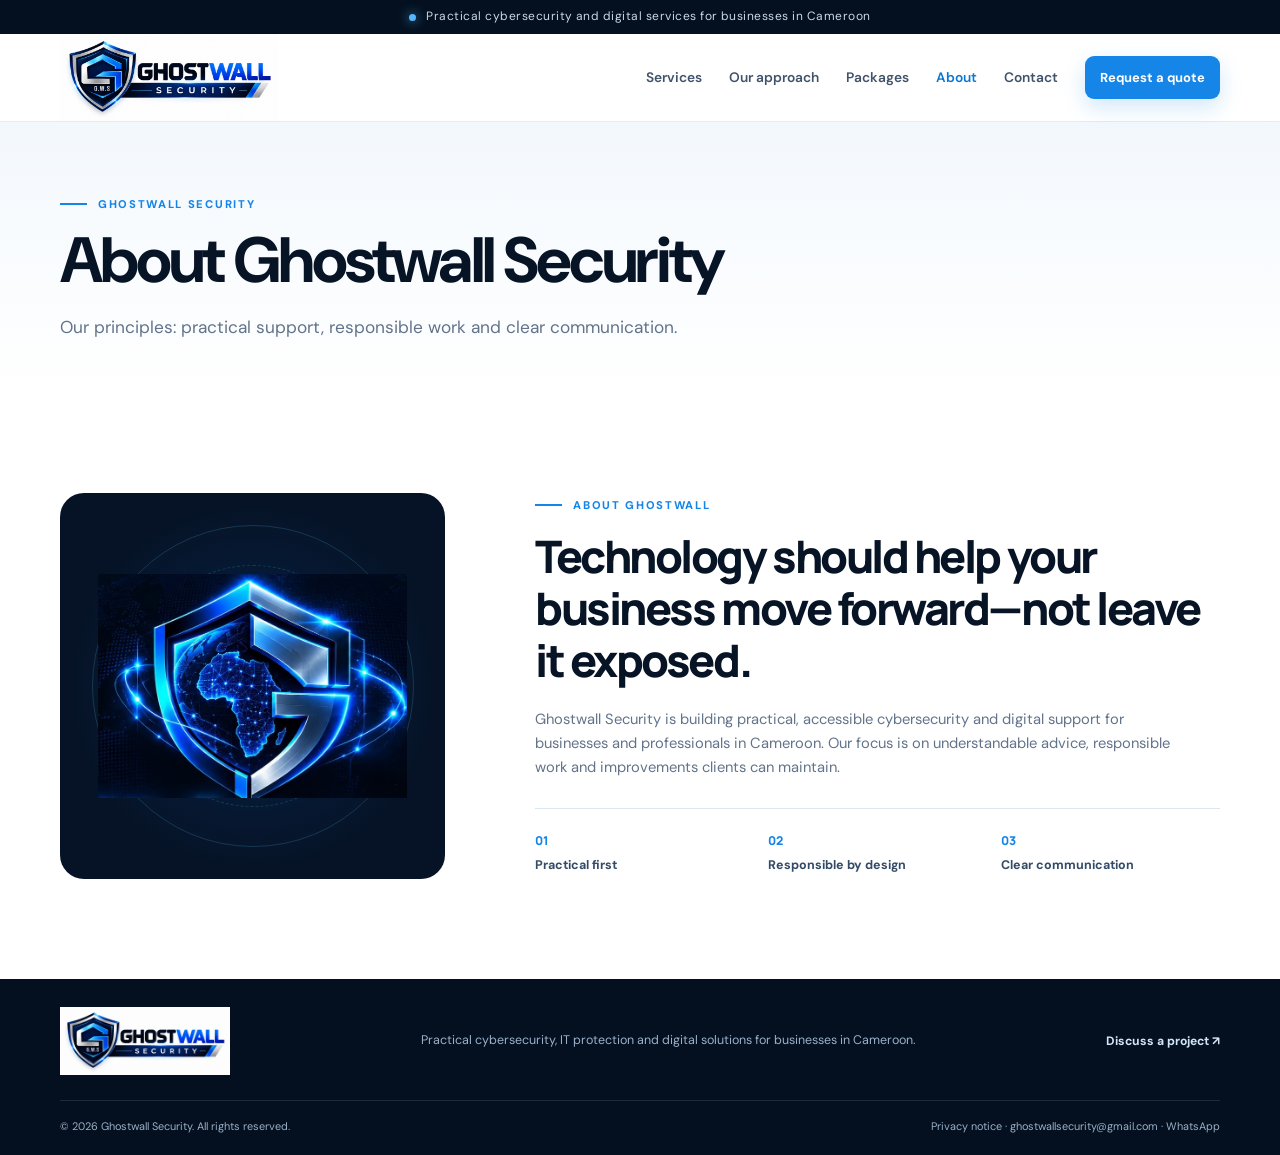
==== about.html @ 5ea64f95 "Add Ghostwall Security professional website" ====
<!doctype html><html lang="en"><head><meta charset="utf-8"><meta name="viewport" content="width=device-width, initial-scale=1"><meta name="theme-color" content="#071426"><meta name="description" content="Our principles: practical support, responsible work and clear communication."><title>About | Ghostwall Security</title><link rel="icon" type="image/png" href="assets/ghostwall-logo.png"><link rel="preconnect" href="https://fonts.googleapis.com"><link rel="preconnect" href="https://fonts.gstatic.com" crossorigin><link href="https://fonts.googleapis.com/css2?family=DM+Sans:wght@400;500;600;700&family=Manrope:wght@400;500;600;700;800&display=swap" rel="stylesheet"><link rel="stylesheet" href="styles.css"></head><body><a class="skip-link" href="#main">Skip to content</a><div class="announcement"><span class="status-dot"></span><span>Practical cybersecurity and digital services for businesses in Cameroon</span></div>
<header class="site-header"><nav class="nav container" aria-label="Main navigation">
<a class="brand" href="index.html" aria-label="Ghostwall Security home"><img src="assets/ghostwall-logo.png" alt="Ghostwall Security official logo" class="company-logo"></a>
<button class="menu-toggle" aria-expanded="false" aria-controls="nav-links" aria-label="Open navigation"><span></span><span></span><span></span></button>
<div class="nav-links" id="nav-links">
<a href="services.html">Services</a><a href="approach.html">Our approach</a><a href="packages.html">Packages</a><a href="about.html">About</a><a href="contact.html">Contact</a>
<a class="button button-small button-primary nav-cta" href="contact.html">Request a quote</a>
</div></nav></header><main id="main"><section class="page-intro"><div class="container"><div class="eyebrow"><span class="eyebrow-line"></span><span>GHOSTWALL SECURITY</span></div><h1>About Ghostwall Security</h1><p>Our principles: practical support, responsible work and clear communication.</p></div></section><section class="section about-section" id="about">
<div class="container about-grid">
<div class="about-mark about-shield-art"><img alt="Ghostwall Security shield artwork with Africa network motif" class="about-company-shield" src="assets/ghostwall-shield-artwork.jpg"/></div>
<div class="about-copy"><div class="eyebrow"><span class="eyebrow-line"></span><span data-en="ABOUT GHOSTWALL" data-fr="À PROPOS DE GHOSTWALL">ABOUT GHOSTWALL</span></div><h2 data-en="Technology should help your business move forward—not leave it exposed." data-fr="La technologie doit faire avancer votre entreprise, pas la rendre vulnérable.">Technology should help your business move forward—not leave it exposed.</h2><p data-en="Ghostwall Security is building practical, accessible cybersecurity and digital support for businesses and professionals in Cameroon. Our focus is on understandable advice, responsible work and improvements clients can maintain." data-fr="Ghostwall Security développe des services accessibles de cybersécurité et d’assistance numérique pour les entreprises et professionnels au Cameroun. Notre priorité : des conseils compréhensibles, un travail responsable et des améliorations que les clients peuvent maintenir.">Ghostwall Security is building practical, accessible cybersecurity and digital support for businesses and professionals in Cameroon. Our focus is on understandable advice, responsible work and improvements clients can maintain.</p><div class="values"><div><strong>01</strong><span data-en="Practical first" data-fr="Le concret d’abord">Practical first</span></div><div><strong>02</strong><span data-en="Responsible by design" data-fr="Responsabilité intégrée">Responsible by design</span></div><div><strong>03</strong><span data-en="Clear communication" data-fr="Communication claire">Clear communication</span></div></div></div>
</div>
</section></main><footer class="site-footer"><div class="container footer-top">
<a class="brand footer-brand" href="index.html" aria-label="Ghostwall Security home"><img src="assets/ghostwall-logo.png" alt="Ghostwall Security official logo" class="company-logo footer-company-logo"></a>
<p>Practical cybersecurity, IT protection and digital solutions for businesses in Cameroon.</p>
<a class="back-top" href="contact.html">Discuss a project ↗</a></div>
<div class="container footer-bottom"><span>© <span id="year"></span> Ghostwall Security. All rights reserved.</span><span><a href="privacy.html">Privacy notice</a> · <a href="mailto:ghostwallsecurity@gmail.com">ghostwallsecurity@gmail.com</a> · <a href="https://wa.me/237680830228">WhatsApp</a></span></div></footer><script src="script.js"></script></body></html>
---- styles.css ----
/* Ghostwall Security — responsive static website */
:root{--navy:#071426;--navy-2:#0b1d33;--navy-3:#102844;--blue:#1685e8;--blue-bright:#55b7ff;--ice:#eaf4ff;--ink:#13243a;--muted:#62738a;--line:#dce6f0;--paper:#fff;--soft:#f4f8fc;--radius:18px;--shadow:0 20px 60px rgba(8,28,53,.12)}
*{box-sizing:border-box}html{scroll-behavior:smooth;scroll-padding-top:90px}body{margin:0;font-family:"DM Sans",sans-serif;color:var(--ink);background:#fff;line-height:1.65}a{color:inherit;text-decoration:none}button,input,select,textarea{font:inherit}.container{width:min(1160px,calc(100% - 44px));margin-inline:auto}.skip-link{position:absolute;left:-9999px;top:0}.skip-link:focus{left:12px;z-index:1000;background:#fff;padding:12px}.announcement{display:flex;align-items:center;justify-content:center;gap:10px;min-height:34px;background:#04101f;color:#c8d8eb;font-size:.75rem;letter-spacing:.04em}.status-dot,.pulse-dot{display:inline-block;width:7px;height:7px;border-radius:50%;background:#55b7ff;box-shadow:0 0 12px #55b7ff}.site-header{position:sticky;top:0;z-index:50;background:rgba(255,255,255,.96);backdrop-filter:blur(16px);border-bottom:1px solid rgba(220,230,240,.8)}.nav{display:flex;align-items:center;justify-content:space-between;min-height:82px;gap:24px}.brand{display:inline-flex;align-items:center;gap:10px;flex-shrink:0}.brand img{display:block}.brand span{display:flex;flex-direction:column;line-height:1.15;letter-spacing:.09em}.brand strong{font:800 1.02rem Manrope,sans-serif;color:var(--navy)}.brand small{font-size:.62rem;font-weight:700;letter-spacing:.32em;color:#58708a;margin-top:5px}.nav-links{display:flex;align-items:center;gap:27px}.nav-links>a:not(.button){font-size:.86rem;font-weight:600;color:#40536b;transition:color .2s}.nav-links>a:not(.button):hover{color:var(--blue)}.language-toggle{border:1px solid var(--line);background:#fff;border-radius:8px;padding:6px 9px;color:var(--navy);font-size:.76rem;font-weight:800;cursor:pointer}.menu-toggle{display:none;background:transparent;border:0;padding:8px}.menu-toggle span{display:block;width:24px;height:2px;background:var(--navy);margin:5px}.button{display:inline-flex;justify-content:center;align-items:center;gap:12px;min-height:50px;padding:13px 19px;border:1px solid transparent;border-radius:9px;font-weight:700;font-size:.88rem;cursor:pointer;transition:transform .2s,background .2s,border-color .2s}.button:hover{transform:translateY(-2px)}.button-primary{background:var(--blue);color:#fff;box-shadow:0 8px 22px rgba(22,133,232,.2)}.button-primary:hover{background:#0873d0}.button-small{min-height:42px;padding:10px 14px;font-size:.81rem}.button-ghost{color:#fff;border-color:rgba(255,255,255,.25);background:rgba(255,255,255,.04)}.button-ghost:hover{background:rgba(255,255,255,.1)}.button-outline{border-color:#cbd9e8;color:var(--navy);background:white}.button-outline:hover{border-color:var(--blue);color:var(--blue)}
.hero{position:relative;overflow:hidden;background:radial-gradient(ellipse at 80% 45%,rgba(22,133,232,.16),transparent 38%),var(--navy);color:#fff;padding:84px 0 25px}.hero-grid{display:grid;grid-template-columns:1.04fr .96fr;align-items:center;gap:38px;min-height:465px}.hero-copy{position:relative;z-index:2;padding-bottom:28px}.eyebrow{display:flex;align-items:center;gap:11px;color:#1685e8;font-size:.7rem;letter-spacing:.15em;font-weight:800;line-height:1.5}.hero .eyebrow{color:#9acfff}.eyebrow-line{width:27px;height:2px;background:currentColor;display:inline-block;flex-shrink:0}.hero h1,.section h2{font-family:Manrope,sans-serif;letter-spacing:-.055em;line-height:1.09;font-weight:800}.hero h1{font-size:clamp(2.75rem,5.4vw,4.6rem);margin:24px 0 20px;max-width:700px}.hero h1 span,.approach-intro h2 span,.contact-copy h2 span{color:var(--blue-bright)}.hero-lede{font-size:1.06rem;line-height:1.8;color:#bdcde0;max-width:580px}.hero-actions{display:flex;gap:12px;flex-wrap:wrap;margin:28px 0 24px}.hero-proof{display:flex;align-items:center;gap:10px;color:#a9bdd4;font-size:.79rem}.proof-icon{display:grid;place-items:center;width:21px;height:21px;border-radius:50%;background:rgba(85,183,255,.16);color:#82caff;font-weight:800}.hero-visual{height:440px;position:relative;display:grid;place-items:center;isolation:isolate}.visual-grid{position:absolute;inset:5% -12% 3%;opacity:.23;background-image:linear-gradient(rgba(89,163,227,.2) 1px,transparent 1px),linear-gradient(90deg,rgba(89,163,227,.2) 1px,transparent 1px);background-size:32px 32px;mask-image:radial-gradient(ellipse,black 15%,transparent 70%)}.visual-orbit{position:absolute;border:1px solid rgba(85,183,255,.2);border-radius:50%;aspect-ratio:1}.orbit-one{width:390px;transform:rotate(-28deg) scaleY(.62)}.orbit-two{width:310px;transform:rotate(45deg) scaleY(.72);border-style:dashed}.shield-panel{position:relative;display:grid;place-items:center;width:235px;height:255px;clip-path:polygon(50% 0,92% 17%,88% 66%,70% 88%,50% 100%,30% 88%,12% 66%,8% 17%);background:linear-gradient(145deg,rgba(37,144,236,.26),rgba(7,20,38,.7));border:1px solid #3f9ce8;filter:drop-shadow(0 0 35px rgba(22,133,232,.24))}.shield-panel:before{content:"";position:absolute;inset:12px;clip-path:inherit;border:1px solid rgba(85,183,255,.45);background:linear-gradient(145deg,rgba(85,183,255,.1),transparent)}.shield-glow{position:absolute;width:180px;height:180px;background:#1685e8;filter:blur(90px);opacity:.3}.hero-shield{width:112px;height:112px;position:relative;z-index:1;filter:drop-shadow(0 0 20px rgba(85,183,255,.42))}.shield-label{position:absolute;bottom:29px;display:flex;align-items:center;gap:8px;color:#c2e5ff;font-size:.54rem;letter-spacing:.14em;font-weight:800;z-index:2}.float-card{position:absolute;display:flex;align-items:center;gap:11px;padding:13px 15px;border:1px solid rgba(137,191,239,.2);background:rgba(11,29,51,.86);backdrop-filter:blur(12px);border-radius:12px;box-shadow:0 15px 35px rgba(0,0,0,.18)}.float-card strong,.float-card small{display:block}.float-card strong{font-size:.75rem;color:#f2f8ff}.float-card small{font-size:.64rem;color:#9cb4ce;margin-top:2px}.mini-icon{display:grid;place-items:center;width:32px;height:32px;border-radius:9px;background:rgba(22,133,232,.18);color:#7fc7ff;font-size:1.2rem}.card-top{top:54px;right:0}.card-bottom{bottom:45px;left:-8px}.hero-bottom{display:flex;align-items:center;gap:18px;color:#7890ab;font-size:.61rem;letter-spacing:.12em;font-weight:700;padding-top:20px}.hero-bottom-line{height:1px;flex:1;background:rgba(130,165,199,.18)}.trust-strip{border-bottom:1px solid var(--line);background:#fff}.trust-inner{display:grid;grid-template-columns:repeat(3,1fr);padding:23px 0;gap:20px}.trust-inner>div{display:flex;align-items:center;gap:12px;color:#334b66;font-size:.85rem;font-weight:700}.trust-number{font:800 .7rem Manrope,sans-serif;color:var(--blue);letter-spacing:.1em}
.section{padding:100px 0}.section-heading{display:flex;justify-content:space-between;align-items:end;gap:40px;margin-bottom:42px}.section h2{font-size:clamp(2.15rem,4vw,3.35rem);margin:16px 0 0;color:var(--navy)}.section-heading>p{max-width:420px;color:var(--muted);margin:0 0 4px;font-size:.94rem}.services-section{background:var(--soft)}.service-grid{display:grid;grid-template-columns:repeat(3,minmax(0,1fr));gap:16px}.service-card{background:#fff;border:1px solid #e3ebf4;border-radius:var(--radius);padding:25px 23px 24px;transition:transform .25s,box-shadow .25s,border-color .25s;min-width:0}.service-card:hover{transform:translateY(-4px);box-shadow:var(--shadow);border-color:#c5e2fb}.service-icon{display:grid;place-items:center;width:43px;height:43px;border-radius:12px;background:#eaf5ff;color:#117bd4;font-size:1.4rem;font-weight:700;margin-bottom:20px}.service-meta{font-size:.62rem;letter-spacing:.15em;font-weight:800;color:#7a8ca1}.service-card h3{font:800 1.14rem/1.35 Manrope,sans-serif;letter-spacing:-.025em;color:var(--navy);margin:10px 0}.service-card p{font-size:.84rem;color:var(--muted);line-height:1.75;margin:0 0 17px}.service-card ul,.package-card ul{padding:0;margin:0;list-style:none;display:grid;gap:9px}.service-card li,.package-card li{position:relative;padding-left:18px;color:#3d526a;font-size:.78rem;line-height:1.5}.service-card li:before,.package-card li:before{content:"✓";position:absolute;left:0;color:#1685e8;font-weight:800}.service-card-accent{background:linear-gradient(150deg,#0b2039,#102d4e);border-color:#102d4e}.service-card-accent .service-meta,.service-card-accent h3{color:#fff}.service-card-accent p,.service-card-accent li{color:#c3d4e7}.service-card-accent .service-icon{background:rgba(85,183,255,.15);color:#7dc7ff}.service-note,.pricing-note{font-size:.75rem;color:#74869b;margin-top:24px;line-height:1.7}
.approach-section{background:#fff}.approach-grid{display:grid;grid-template-columns:.85fr 1.15fr;gap:90px}.approach-intro p{color:var(--muted);max-width:390px;margin-top:24px}.process-list{border-top:1px solid var(--line)}.process-item{display:grid;grid-template-columns:50px 1fr;gap:20px;padding:25px 0;border-bottom:1px solid var(--line)}.process-number{font:800 .85rem Manrope,sans-serif;color:var(--blue);padding-top:3px}.process-item h3{font:800 1.06rem Manrope,sans-serif;color:var(--navy);margin:0 0 7px}.process-item p{font-size:.86rem;color:var(--muted);margin:0;max-width:520px}
.packages-section{background:var(--soft)}.package-grid{display:grid;grid-template-columns:repeat(3,minmax(0,1fr));gap:18px;align-items:stretch}.package-card{background:#fff;border:1px solid #dfe8f1;border-radius:var(--radius);padding:28px;display:flex;flex-direction:column}.package-featured{border:1px solid var(--blue);box-shadow:0 16px 40px rgba(22,133,232,.11);position:relative}.package-tag{font-size:.63rem;letter-spacing:.14em;font-weight:800;color:var(--blue)}.package-card h3{font:800 1.5rem Manrope,sans-serif;color:var(--navy);margin:12px 0 8px}.package-description{font-size:.82rem;color:var(--muted);min-height:54px;margin:0}.package-price{display:flex;align-items:baseline;gap:9px;margin:22px 0;border-bottom:1px solid var(--line);padding-bottom:19px}.package-price strong{font:800 2rem Manrope,sans-serif;letter-spacing:-.05em;color:var(--navy)}.package-price>span{font-size:.74rem;color:var(--muted)}.package-price small{font-size:.7rem}.package-card ul{margin-bottom:24px;flex:1}.package-card .button{width:100%;margin-top:auto}.about-section{background:#fff}.about-grid{display:grid;grid-template-columns:.72fr 1.28fr;gap:90px;align-items:center}.about-mark{min-height:350px;border-radius:24px;background:radial-gradient(ellipse at center,rgba(22,133,232,.2),transparent 55%),linear-gradient(145deg,#071426,#102b49);display:grid;place-items:center;position:relative;overflow:hidden}.about-mark:before,.about-mark:after{content:"";position:absolute;border:1px solid rgba(85,183,255,.2);border-radius:50%;width:320px;height:320px}.about-mark:after{width:240px;height:240px;border-style:dashed}.about-mark img{position:relative;z-index:1;width:140px;height:140px;filter:drop-shadow(0 0 35px rgba(85,183,255,.45))}.about-copy h2{font-size:clamp(2rem,3.5vw,2.85rem);line-height:1.17;margin-bottom:20px}.about-copy>p{color:var(--muted);font-size:.92rem;max-width:650px}.values{display:grid;grid-template-columns:repeat(3,1fr);gap:14px;margin-top:28px;padding-top:23px;border-top:1px solid var(--line)}.values div{display:grid;gap:6px}.values strong{font:800 .76rem Manrope,sans-serif;color:var(--blue)}.values span{font-size:.78rem;font-weight:700;color:#334b66}
.contact-section{background:var(--navy);color:#fff;position:relative;overflow:hidden}.contact-section:before{content:"";position:absolute;width:500px;height:500px;border-radius:50%;background:rgba(22,133,232,.1);filter:blur(100px);top:0;left:-180px}.contact-grid{position:relative;display:grid;grid-template-columns:.9fr 1.1fr;gap:90px;align-items:start}.contact-copy .eyebrow{color:#8acbff}.contact-copy h2{color:#fff;font-size:clamp(2.6rem,5vw,4rem);margin:20px 0}.contact-copy>p{color:#b4c6db;max-width:410px}.contact-detail{display:flex;align-items:center;gap:13px;margin-top:25px}.detail-icon{width:40px;height:40px;border-radius:11px;display:grid;place-items:center;background:rgba(85,183,255,.13);color:#80c8ff;font-size:1.2rem}.contact-detail small,.contact-detail strong{display:block}.contact-detail small{font-size:.6rem;letter-spacing:.14em;color:#87a0bb;font-weight:800}.contact-detail strong{font-size:.83rem;color:#e7f2ff;margin-top:3px}.contact-form{background:#fff;color:var(--ink);padding:30px;border-radius:18px;box-shadow:0 20px 70px rgba(0,0,0,.2)}.form-heading h3{font:800 1.35rem Manrope,sans-serif;color:var(--navy);margin:0}.form-heading p{font-size:.77rem;color:var(--muted);margin:6px 0 22px}.contact-form label{display:block;font-size:.77rem;font-weight:700;color:#334a63;margin:15px 0 7px}.contact-form input,.contact-form select,.contact-form textarea{width:100%;border:1px solid #d8e2ed;background:#fbfdff;border-radius:8px;padding:12px 13px;outline:none;color:var(--ink);font-size:.84rem}.contact-form input:focus,.contact-form select:focus,.contact-form textarea:focus{border-color:var(--blue);box-shadow:0 0 0 3px rgba(22,133,232,.12)}.contact-form textarea{resize:vertical}.form-submit{width:100%;margin-top:20px}.form-note{font-size:.7rem;color:#718197;line-height:1.6;margin:12px 0 0}.site-footer{background:#04101f;color:#9bb0c8;padding:28px 0 20px}.footer-top,.footer-bottom{display:flex;align-items:center;justify-content:space-between;gap:20px}.footer-brand strong{color:#fff}.footer-brand small{color:#88a0ba}.footer-top p{font-size:.78rem;margin:0}.back-top{font-size:.76rem;font-weight:700;color:#d3e6f9}.footer-bottom{border-top:1px solid rgba(155,176,200,.17);padding-top:17px;margin-top:25px;font-size:.68rem}.footer-bottom a:hover{color:#fff}
@media(max-width:1000px){.nav-links{gap:16px}.nav-links>a:not(.button){font-size:.8rem}.hero-grid{gap:15px}.hero-visual{transform:scale(.92)}.service-grid{grid-template-columns:repeat(2,minmax(0,1fr))}.approach-grid,.about-grid,.contact-grid{gap:45px}}
@media(max-width:780px){.container{width:min(100% - 34px,600px)}.nav{min-height:72px}.menu-toggle{display:block;cursor:pointer}.nav-links{display:none;position:absolute;top:71px;left:0;right:0;padding:18px 22px 24px;background:#fff;border-bottom:1px solid var(--line);box-shadow:0 18px 25px rgba(7,20,38,.08);align-items:stretch;gap:0;flex-direction:column}.nav-links.is-open{display:flex}.nav-links>a:not(.button){padding:12px 0;border-bottom:1px solid #edf2f7;font-size:.9rem}.nav-links .language-toggle{align-self:flex-start;margin:13px 0}.nav-cta{margin-top:8px}.hero{padding-top:52px}.hero-grid{grid-template-columns:1fr;gap:0}.hero-copy{padding-bottom:0}.hero h1{font-size:clamp(2.55rem,10vw,4rem)}.hero-visual{height:350px;margin-top:8px;transform:none}.orbit-one{width:310px}.orbit-two{width:250px}.shield-panel{transform:scale(.85)}.card-top{right:0;top:25px}.card-bottom{left:0;bottom:25px}.hero-bottom{font-size:.52rem;gap:10px}.trust-inner{gap:12px}.trust-inner>div{font-size:.72rem;align-items:flex-start}.trust-number{font-size:.64rem}.section{padding:72px 0}.section-heading{display:block;margin-bottom:30px}.section-heading>p{margin-top:18px}.service-grid{gap:12px}.service-card{padding:20px 17px}.service-card h3{font-size:1rem}.service-card p{font-size:.8rem}.service-card li{font-size:.75rem}.approach-grid,.about-grid,.contact-grid{grid-template-columns:1fr;gap:35px}.approach-intro p{margin-top:18px}.package-grid{grid-template-columns:1fr;gap:14px}.package-description{min-height:0}.package-card{padding:24px}.about-mark{min-height:260px}.about-mark img{width:115px;height:115px}.contact-grid{gap:35px}.contact-form{padding:23px}.footer-top{flex-wrap:wrap}.footer-top p{order:3;width:100%}.footer-bottom{flex-wrap:wrap;justify-content:flex-start;gap:8px 18px}}
@media(max-width:460px){.service-grid{grid-template-columns:1fr}.trust-inner{grid-template-columns:1fr;gap:13px}.trust-inner>div{align-items:center}.hero-actions{flex-direction:column;align-items:stretch}.hero-actions .button{width:100%}.hero-visual{height:310px}.float-card{padding:10px}.float-card strong{font-size:.68rem}.float-card small{font-size:.58rem}.card-top{right:-4px}.card-bottom{left:-4px}.hero-bottom span:first-child{max-width:55%}.values{grid-template-columns:1fr;gap:12px}.values div{grid-template-columns:28px 1fr;align-items:center}.footer-bottom{display:grid;grid-template-columns:1fr}.section h2{font-size:2.2rem}}
@media(prefers-reduced-motion:reduce){*,*::before,*::after{scroll-behavior:auto!important;transition:none!important;animation:none!important}}


/* Official Ghostwall Security horizontal logo and direct contact actions */
.brand .company-logo {
  width: 190px;
  max-width: min(42vw, 190px);
  height: auto;
  object-fit: contain;
  display: block;
}
.footer-company-logo { width: 170px !important; }
.company-logo-hero {
  width: min(100%, 470px);
  height: auto;
  object-fit: contain;
  filter: drop-shadow(0 12px 26px rgba(0, 110, 255, .22));
}
.about-company-logo {
  display: block;
  width: min(100%, 420px);
  height: auto;
  object-fit: contain;
  margin: auto;
}
.contact-detail a {
  color: inherit;
  text-decoration: none;
  overflow-wrap: anywhere;
}
.contact-detail a:hover { color: var(--blue, #1686f8); }
.contact-actions, .form-actions {
  display: flex;
  flex-wrap: wrap;
  gap: 12px;
  margin-top: 22px;
}
.form-actions .button { flex: 1 1 220px; }
@media(max-width: 560px) {
  .brand .company-logo { width: 155px; max-width: 42vw; }
  .footer-company-logo { width: 150px !important; }
  .contact-actions, .form-actions { flex-direction: column; }
  .contact-actions .button, .form-actions .button { width: 100%; }
}


/* Brand asset integrity: display the supplied official logo without filters or distortion. */
.brand .company-logo {
  display: block;
  width: 205px;
  max-width: min(38vw, 205px);
  height: auto;
  object-fit: contain;
  filter: none;
}
.footer-brand .company-logo { width: 190px; max-width: 100%; }
.company-logo-hero {
  display: block;
  width: min(100%, 470px);
  height: auto;
  object-fit: contain;
  filter: none;
}
.about-company-logo {
  display: block;
  width: min(100%, 420px);
  height: auto;
  object-fit: contain;
  margin: auto;
  filter: none;
}
@media(max-width: 1000px) {
  .brand .company-logo { width: 175px; max-width: 32vw; }
}
@media(max-width: 560px) {
  .brand .company-logo { width: 145px; max-width: 38vw; }
  .footer-brand .company-logo { width: 165px; }
}


/* Professional multi-page navigation and official logo presentation */
.brand .company-logo {
  display:block;
  width:210px;
  max-width:min(36vw,210px);
  height:auto;
  object-fit:contain;
  filter:none;
}
.footer-brand .company-logo { width:190px; max-width:100%; }
.hero-brand-visual { position:relative; display:grid; place-items:center; min-height:410px; }
.brand-image-frame {
  display:flex; align-items:center; justify-content:center;
  width:min(100%,510px); padding:20px;
  background:#fff; border:1px solid rgba(148,170,195,.35);
  border-radius:16px; box-shadow:0 24px 65px rgba(0,0,0,.18);
  overflow:hidden;
}
.company-logo-hero {
  display:block; width:100%; max-width:470px; height:auto;
  object-fit:contain; filter:none;
}
.hero-brand-visual .float-card { z-index:2; }
.hero-brand-visual .card-top { top:10%; right:-2%; }
.hero-brand-visual .card-bottom { bottom:8%; left:-2%; }
.about-mark img.about-company-logo {
  display:block; position:relative; z-index:1;
  width:min(100%,420px); height:auto; object-fit:contain; filter:none;
}
.about-mark { padding:24px; }
.page-intro { padding:74px 0 34px; background:linear-gradient(180deg,#f3f8fd 0%,#fff 100%); }
.page-intro .container { max-width:1200px; }
.page-intro h1 { margin:14px 0 12px; font-size:clamp(2.4rem,5vw,4.3rem); line-height:1.06; letter-spacing:-.045em; color:var(--navy,#071426); }
.page-intro p { max-width:760px; color:var(--muted,#5d7088); font-size:1.08rem; line-height:1.75; }
.home-shortcuts { background:#f5f8fc; }
.shortcut-grid { display:grid; grid-template-columns:repeat(3,minmax(0,1fr)); gap:18px; margin-top:30px; }
.shortcut-card { display:block; padding:25px; border:1px solid #dce6f0; border-radius:16px; background:#fff; text-decoration:none; transition:transform .18s ease,box-shadow .18s ease,border-color .18s ease; }
.shortcut-card:hover { transform:translateY(-3px); border-color:#86bdf0; box-shadow:0 18px 35px rgba(7,20,38,.08); }
.shortcut-card>span { color:#1685e8; font-weight:800; font-size:.85rem; }
.shortcut-card h3 { margin:17px 0 8px; color:#071426; font-size:1.35rem; }
.shortcut-card p { color:#5d7088; line-height:1.65; }
.shortcut-card b { display:inline-block; margin-top:12px; color:#0878d1; font-size:.9rem; }
.nav-links a[aria-current="page"] { color:#0878d1; }
@media(max-width:1000px) {
 .brand .company-logo { width:175px; max-width:33vw; }
 .hero-brand-visual { min-height:350px; }
 .hero-brand-visual .card-top { right:0; }
 .hero-brand-visual .card-bottom { left:0; }
}
@media(max-width:700px) {
 .shortcut-grid { grid-template-columns:1fr; }
 .brand .company-logo { width:150px; max-width:38vw; }
 .brand-image-frame { padding:12px; border-radius:12px; }
 .hero-brand-visual { min-height:300px; }
 .hero-brand-visual .float-card { position:relative; inset:auto; margin-top:12px; }
 .hero-brand-visual { display:flex; flex-direction:column; justify-content:center; gap:12px; }
 .page-intro { padding:48px 0 24px; }
}


/* Brand system v3: official horizontal logo + separate shield artwork. */
.brand .company-logo {
  display: block;
  width: 205px;
  max-width: min(38vw, 205px);
  height: auto;
  object-fit: contain;
  filter: none;
}
.footer-brand .company-logo { width: 190px; max-width: 100%; }
.shield-art-frame {
  display: grid;
  place-items: center;
  width: 100%;
  min-height: 390px;
  padding: clamp(12px, 2.2vw, 28px);
  border-radius: 24px;
  overflow: hidden;
  background: #061326;
  border: 1px solid rgba(74, 160, 255, .22);
}
.company-shield-art {
  display: block;
  width: 100%;
  max-width: 520px;
  height: auto;
  max-height: 440px;
  object-fit: contain;
  object-position: center;
  border-radius: 12px;
  filter: none;
}
.about-shield-art {
  padding: 20px;
  background: #061326;
}
.about-company-shield {
  position: relative;
  z-index: 1;
  display: block;
  width: 100%;
  max-width: 460px;
  max-height: 430px;
  height: auto;
  object-fit: contain;
  border-radius: 12px;
  filter: none;
}
@media(max-width: 1000px) {
  .brand .company-logo { width: 175px; max-width: 32vw; }
  .shield-art-frame { min-height: 300px; }
}
@media(max-width: 560px) {
  .brand .company-logo { width: 145px; max-width: 38vw; }
  .footer-brand .company-logo { width: 165px; }
  .shield-art-frame { min-height: 240px; padding: 10px; border-radius: 16px; }
  .company-shield-art { max-height: 280px; }
  .about-company-shield { max-height: 280px; }
}


/* Final visual fit: never crop the shield artwork or the supplied wordmark. */
.brand img.company-logo,
.footer-brand img.company-logo {
  display:block;
  width: clamp(150px, 17vw, 245px);
  max-width: 100%;
  height:auto !important;
  aspect-ratio:auto;
  object-fit:contain !important;
  object-position:center;
  filter:none !important;
}
.hero-brand-visual {
  overflow:visible;
}
.hero-brand-visual .brand-image-frame.shield-art-frame {
  width:100%;
  min-height:0;
  aspect-ratio: 1 / 1;
  box-sizing:border-box;
  padding:clamp(18px,3vw,38px);
  display:flex;
  align-items:center;
  justify-content:center;
  overflow:hidden;
  background:
    radial-gradient(ellipse at center, rgba(0,118,255,.17), transparent 67%),
    #061326;
  border:1px solid rgba(89,177,255,.24);
  border-radius:28px;
}
.hero-brand-visual img.company-shield-art {
  display:block;
  width:100% !important;
  max-width:100%;
  height:100% !important;
  max-height:100%;
  object-fit:contain !important;
  object-position:center;
  border-radius:0;
  filter:none !important;
}
.about-mark.about-shield-art {
  min-height:0;
  aspect-ratio: 1 / 1;
  box-sizing:border-box;
  padding:clamp(18px,3vw,38px);
  display:flex;
  align-items:center;
  justify-content:center;
  overflow:hidden;
  background:
    radial-gradient(ellipse at center, rgba(0,118,255,.17), transparent 67%),
    #061326;
}
.about-mark img.about-company-shield {
  position:relative;
  display:block;
  width:100% !important;
  max-width:100%;
  height:100% !important;
  max-height:100%;
  object-fit:contain !important;
  object-position:center;
  border-radius:0;
  filter:none !important;
}
@media(max-width:560px) {
  .brand img.company-logo { width:clamp(132px, 38vw, 165px); }
  .footer-brand img.company-logo { width:155px; }
  .hero-brand-visual .brand-image-frame.shield-art-frame,
  .about-mark.about-shield-art {
    padding:16px;
    border-radius:20px;
  }
}
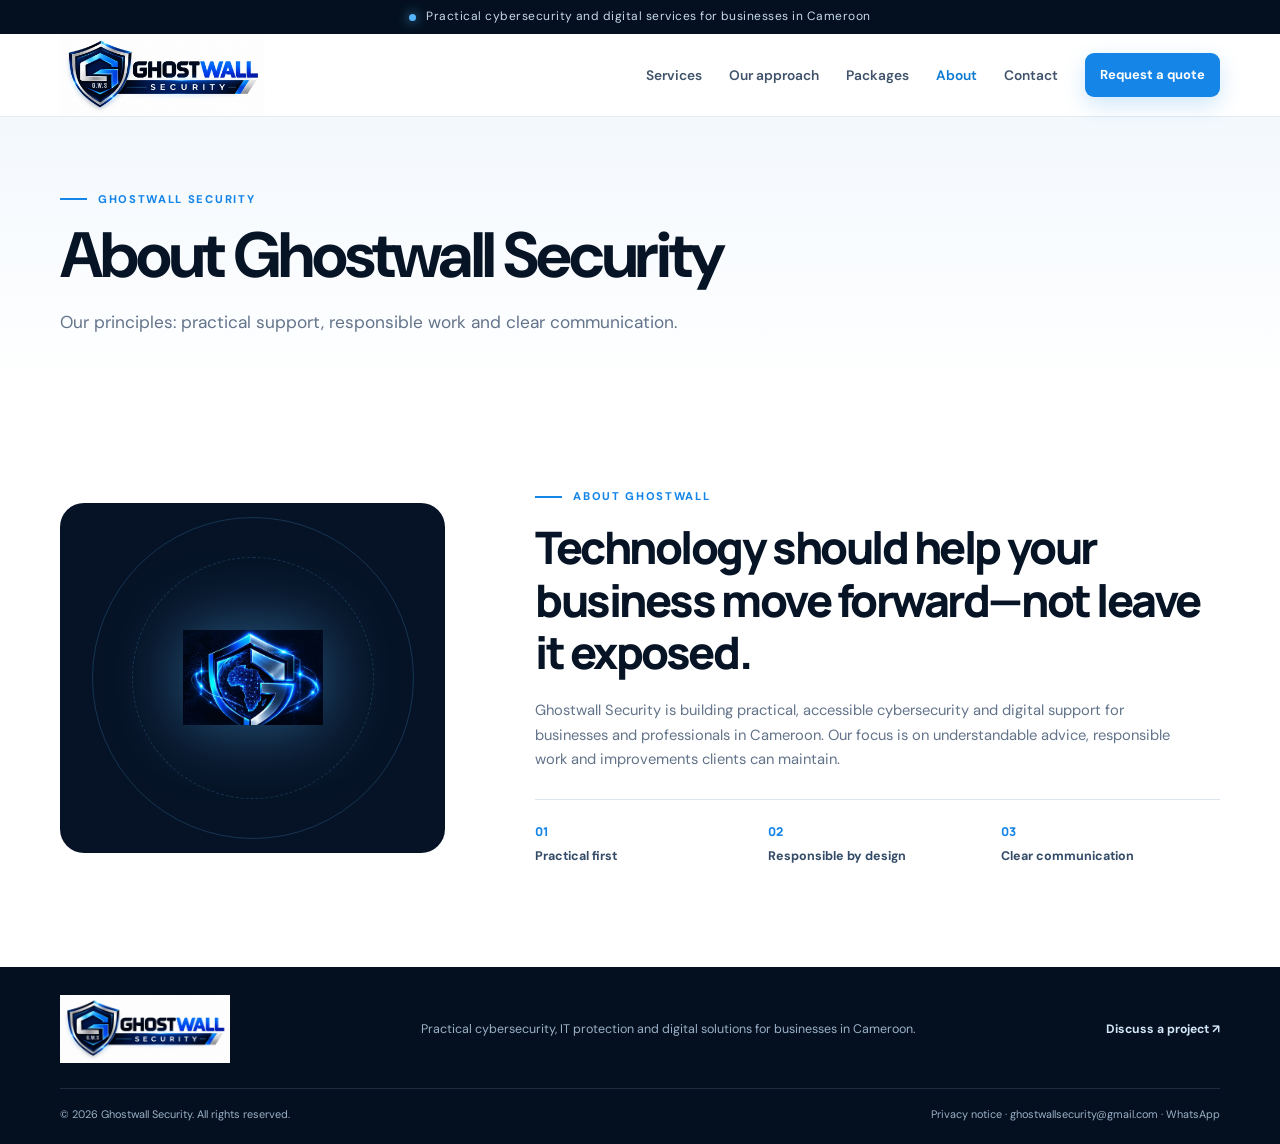
==== commit 865c06c7: "Initial Ghostwall Security website" ====
--- a/about.html
+++ b/about.html
@@ -1,4 +1,4 @@
-<!doctype html><html lang="en"><head><meta charset="utf-8"><meta name="viewport" content="width=device-width, initial-scale=1"><meta name="theme-color" content="#071426"><meta name="description" content="Our principles: practical support, responsible work and clear communication."><title>About | Ghostwall Security</title><link rel="icon" type="image/png" href="assets/ghostwall-logo.png"><link rel="preconnect" href="https://fonts.googleapis.com"><link rel="preconnect" href="https://fonts.gstatic.com" crossorigin><link href="https://fonts.googleapis.com/css2?family=DM+Sans:wght@400;500;600;700&family=Manrope:wght@400;500;600;700;800&display=swap" rel="stylesheet"><link rel="stylesheet" href="styles.css"></head><body><a class="skip-link" href="#main">Skip to content</a><div class="announcement"><span class="status-dot"></span><span>Practical cybersecurity and digital services for businesses in Cameroon</span></div>
+<!doctype html><html lang="en"><head><meta charset="utf-8"><meta name="viewport" content="width=device-width, initial-scale=1"><meta name="theme-color" content="#071426"><meta name="description" content="Our principles: practical support, responsible work and clear communication."><title>About Ghostwall Security | Cameroon</title><link rel="icon" type="image/png" href="assets/ghostwall-logo.png"><link rel="preconnect" href="https://fonts.googleapis.com"><link rel="preconnect" href="https://fonts.gstatic.com" crossorigin><link href="https://fonts.googleapis.com/css2?family=DM+Sans:wght@400;500;600;700&family=Manrope:wght@400;500;600;700;800&display=swap" rel="stylesheet"><link rel="stylesheet" href="styles.css"><meta property="og:title" content="About Ghostwall Security | Cameroon"/><meta property="og:description" content="Learn about Ghostwall Security, a cybersecurity and digital solutions company serving Cameroon."/><meta property="og:type" content="website"/></head><body><a class="skip-link" href="#main">Skip to content</a><div class="announcement"><span class="status-dot"></span><span>Practical cybersecurity and digital services for businesses in Cameroon</span></div>
 <header class="site-header"><nav class="nav container" aria-label="Main navigation">
 <a class="brand" href="index.html" aria-label="Ghostwall Security home"><img src="assets/ghostwall-logo.png" alt="Ghostwall Security official logo" class="company-logo"></a>
 <button class="menu-toggle" aria-expanded="false" aria-controls="nav-links" aria-label="Open navigation"><span></span><span></span><span></span></button>
--- a/styles.css
+++ b/styles.css
@@ -210,79 +210,179 @@
 }
 
 
-/* Final visual fit: never crop the shield artwork or the supplied wordmark. */
-.brand img.company-logo,
-.footer-brand img.company-logo {
-  display:block;
-  width: clamp(150px, 17vw, 245px);
-  max-width: 100%;
-  height:auto !important;
-  aspect-ratio:auto;
-  object-fit:contain !important;
-  object-position:center;
-  filter:none !important;
-}
-.hero-brand-visual {
-  overflow:visible;
-}
-.hero-brand-visual .brand-image-frame.shield-art-frame {
-  width:100%;
-  min-height:0;
-  aspect-ratio: 1 / 1;
-  box-sizing:border-box;
-  padding:clamp(18px,3vw,38px);
-  display:flex;
-  align-items:center;
-  justify-content:center;
-  overflow:hidden;
-  background:
-    radial-gradient(ellipse at center, rgba(0,118,255,.17), transparent 67%),
-    #061326;
-  border:1px solid rgba(89,177,255,.24);
-  border-radius:28px;
-}
-.hero-brand-visual img.company-shield-art {
-  display:block;
-  width:100% !important;
-  max-width:100%;
-  height:100% !important;
-  max-height:100%;
-  object-fit:contain !important;
-  object-position:center;
-  border-radius:0;
-  filter:none !important;
-}
-.about-mark.about-shield-art {
-  min-height:0;
-  aspect-ratio: 1 / 1;
-  box-sizing:border-box;
-  padding:clamp(18px,3vw,38px);
-  display:flex;
-  align-items:center;
-  justify-content:center;
-  overflow:hidden;
-  background:
-    radial-gradient(ellipse at center, rgba(0,118,255,.17), transparent 67%),
-    #061326;
-}
-.about-mark img.about-company-shield {
-  position:relative;
-  display:block;
-  width:100% !important;
-  max-width:100%;
-  height:100% !important;
-  max-height:100%;
-  object-fit:contain !important;
-  object-position:center;
-  border-radius:0;
-  filter:none !important;
-}
-@media(max-width:560px) {
-  .brand img.company-logo { width:clamp(132px, 38vw, 165px); }
-  .footer-brand img.company-logo { width:155px; }
-  .hero-brand-visual .brand-image-frame.shield-art-frame,
-  .about-mark.about-shield-art {
-    padding:16px;
-    border-radius:20px;
-  }
-}
+/* V4 premium motion system: restrained, accessible and performance-conscious. */
+:root { --motion-ease: cubic-bezier(.2,.75,.25,1); }
+body { overflow-x: clip; }
+.hero { position: relative; isolation: isolate; }
+.hero::before {
+  content:""; position:absolute; inset:-8% -5% auto; height:85%; z-index:-1; pointer-events:none;
+  background: radial-gradient(ellipse at 72% 45%, rgba(20,126,255,.13), transparent 52%),
+              radial-gradient(ellipse at 25% 18%, rgba(0,213,255,.07), transparent 48%);
+  animation: hero-atmosphere 11s ease-in-out infinite alternate;
+}
+@keyframes hero-atmosphere { from { transform:translate3d(-1%,0,0) scale(.98); opacity:.65; } to { transform:translate3d(1.5%,1%,0) scale(1.04); opacity:1; } }
+.hero-brand-visual .shield-art-frame { position:relative; isolation:isolate; }
+.hero-brand-visual .shield-art-frame::before {
+ content:""; position:absolute; inset:12%; border-radius:50%; z-index:-1;
+ background:radial-gradient(circle, rgba(0,140,255,.30), transparent 68%);
+ filter:blur(22px); animation:shield-pulse 4.8s ease-in-out infinite;
+}
+@keyframes shield-pulse { 0%,100% { opacity:.5; transform:scale(.92); } 50% { opacity:1; transform:scale(1.08); } }
+.company-shield-art { transition:transform 700ms var(--motion-ease); }
+.hero-brand-visual:hover .company-shield-art { transform:scale(1.035) translateY(-3px); }
+.shortcut-card, .service-card, .package-card, .readiness-panel {
+ transition:transform 380ms var(--motion-ease), border-color 380ms ease, box-shadow 380ms ease;
+}
+.shortcut-card:hover, .service-card:hover, .package-card:hover {
+ transform:translateY(-7px); border-color:rgba(31,139,255,.55);
+ box-shadow:0 22px 50px rgba(0,25,70,.13);
+}
+[data-reveal] { opacity:0; transform:translateY(24px); transition:opacity 700ms var(--motion-ease), transform 700ms var(--motion-ease); }
+[data-reveal].is-revealed { opacity:1; transform:translateY(0); }
+.readiness-section { background:linear-gradient(180deg,#f5f8fc 0%,#fff 100%); }
+.readiness-wrap { display:grid; grid-template-columns:minmax(0,.85fr) minmax(0,1.15fr); gap:clamp(28px,6vw,80px); align-items:center; }
+.readiness-intro h2 { font-size:clamp(2.1rem,4vw,3.5rem); line-height:1.08; letter-spacing:-.045em; }
+.readiness-intro h2 span { color:#1686f8; }
+.readiness-intro p { max-width:480px; color:#5a6c83; line-height:1.8; }
+.readiness-panel { background:#071426; color:#f7fbff; border:1px solid rgba(56,153,255,.28); border-radius:24px; overflow:hidden; box-shadow:0 24px 65px rgba(5,26,58,.16); }
+.readiness-tabs { display:flex; flex-wrap:wrap; gap:8px; padding:18px; border-bottom:1px solid rgba(255,255,255,.09); }
+.readiness-tab { cursor:pointer; color:#b8c9dc; background:rgba(255,255,255,.05); border:1px solid rgba(255,255,255,.1); border-radius:999px; padding:10px 15px; font:inherit; font-size:.88rem; transition:all 220ms ease; }
+.readiness-tab:hover,.readiness-tab.is-active { color:white; background:#127de8; border-color:#48a5ff; box-shadow:0 0 22px rgba(18,125,232,.25); }
+.readiness-content { padding:clamp(22px,4vw,38px); min-height:260px; }
+.readiness-kicker { display:block; color:#69baff; font-size:.75rem; font-weight:800; letter-spacing:.15em; margin-bottom:12px; }
+.readiness-content h3 { font-size:clamp(1.35rem,2.5vw,2rem); letter-spacing:-.03em; margin:0 0 12px; }
+.readiness-content p { color:#bdcde0; line-height:1.75; max-width:620px; }
+.readiness-actions { display:flex; flex-wrap:wrap; gap:18px; align-items:center; margin-top:22px; }
+.readiness-actions .text-link { color:#8ccaff; font-weight:700; text-decoration:none; }
+.readiness-footnote { padding:13px 22px; color:#9aafc8; font-size:.75rem; border-top:1px solid rgba(255,255,255,.08); background:rgba(0,0,0,.12); }
+@media(max-width:900px) { .readiness-wrap { grid-template-columns:1fr; } }
+@media(prefers-reduced-motion:reduce) {
+ *,*::before,*::after { animation-duration:.01ms!important; animation-iteration-count:1!important; scroll-behavior:auto!important; transition-duration:.01ms!important; }
+ [data-reveal] { opacity:1; transform:none; }
+}
+
+/* Cinematic cybersecurity visualization — illustrative only */
+.cinematic-section{position:relative;overflow:hidden;background:#050d19;color:#eef7ff;padding:96px 0;border-top:1px solid rgba(75,166,255,.16);border-bottom:1px solid rgba(75,166,255,.16)}
+.cinematic-section:before{content:"";position:absolute;inset:0;background:radial-gradient(ellipse at 75% 45%,rgba(0,119,255,.17),transparent 44%),linear-gradient(115deg,transparent 30%,rgba(29,115,210,.05),transparent 70%);pointer-events:none}
+.cinematic-layout{position:relative;display:grid;grid-template-columns:.82fr 1.18fr;gap:54px;align-items:center}
+.cinematic-copy .eyebrow{color:#7fc8ff}.cinematic-copy h2{font:800 clamp(2.4rem,4vw,3.7rem)/1.08 Manrope,sans-serif;letter-spacing:-.055em;margin:20px 0}.cinematic-copy h2 span{color:#5db7ff}.cinematic-copy>p{color:#a8bdd4;line-height:1.8;max-width:450px}
+.cinematic-controls{display:flex;gap:8px;margin:25px 0 17px}.scene-control{border:1px solid rgba(117,176,231,.24);background:rgba(14,31,52,.78);color:#a8c4df;border-radius:999px;padding:10px 17px;font:700 .75rem Manrope,sans-serif;cursor:pointer;transition:.25s}.scene-control:hover,.scene-control.is-active{border-color:#3ca4ff;background:rgba(25,126,225,.2);color:#e8f6ff;box-shadow:0 0 22px rgba(28,137,255,.14)}
+.scene-caption{display:flex;gap:12px;padding:15px 16px;border:1px solid rgba(105,171,230,.16);background:rgba(10,25,43,.7);border-radius:12px;margin:0 0 25px;max-width:470px}.scene-status-dot{width:8px;height:8px;background:#56c6ff;box-shadow:0 0 12px #56c6ff;border-radius:50%;margin-top:6px;flex:none}.scene-caption strong{font-size:.82rem}.scene-caption p{font-size:.72rem;line-height:1.6;color:#92abc5;margin:5px 0 0}
+.cyber-scene{position:relative;min-height:470px;overflow:hidden;border:1px solid rgba(66,158,255,.28);border-radius:19px;background:radial-gradient(ellipse at center,rgba(8,54,105,.4),#06101e 70%);box-shadow:0 25px 80px rgba(0,0,0,.35),inset 0 0 45px rgba(0,111,255,.07);isolation:isolate}.cyber-scene:before{content:"";position:absolute;inset:0;background-image:linear-gradient(rgba(72,147,222,.08) 1px,transparent 1px),linear-gradient(90deg,rgba(72,147,222,.08) 1px,transparent 1px);background-size:32px 32px;mask-image:radial-gradient(ellipse at center,#000 25%,transparent 90%)}
+.scene-topbar,.scene-bottomline{position:absolute;left:0;right:0;display:flex;justify-content:space-between;gap:12px;z-index:3;font:700 .57rem Manrope,sans-serif;letter-spacing:.12em;color:#78a9d6}.scene-topbar{top:0;padding:17px 19px;border-bottom:1px solid rgba(87,164,236,.14);background:rgba(3,12,23,.35)}.scene-live-dot{display:inline-block;width:6px;height:6px;background:#4de6a7;border-radius:50%;box-shadow:0 0 9px #4de6a7;margin-right:7px}.scene-bottomline{bottom:0;padding:16px 18px;border-top:1px solid rgba(87,164,236,.14);background:rgba(3,12,23,.4);font-size:.5rem}.scene-bottomline span{white-space:nowrap}
+#cyber-canvas{position:absolute;inset:0;width:100%;height:100%;z-index:1}.scene-hud{position:absolute;z-index:2;width:145px;padding:12px;border:1px solid rgba(93,170,255,.2);background:rgba(5,17,31,.82);border-radius:9px;backdrop-filter:blur(7px)}.scene-hud>span{display:block;font:700 .5rem Manrope,sans-serif;letter-spacing:.1em;color:#83add4}.scene-hud b{display:block;font:800 .9rem Manrope,sans-serif;color:#62c0ff;margin:7px 0}.scene-hud small{display:block;color:#6988a9;font-size:.56rem;margin-top:7px}.hud-left{left:18px;top:70px}.hud-right{right:18px;bottom:62px}.hud-meter{height:3px;background:#19334e;overflow:hidden}.hud-meter i{display:block;width:65%;height:100%;background:#32a8ff;box-shadow:0 0 8px #32a8ff;animation:meterPulse 2.4s ease-in-out infinite alternate}.defense-rings{height:25px;position:relative}.defense-rings span{position:absolute;left:0;top:2px;width:20px;height:20px;border:1px solid #4ce8a4;border-radius:50%;animation:ringPulse 2s ease-out infinite}.defense-rings span:nth-child(2){animation-delay:.65s}.defense-rings span:nth-child(3){animation-delay:1.3s}
+.scene-scanline{position:absolute;z-index:2;left:0;right:0;height:1px;top:22%;background:linear-gradient(90deg,transparent,#3daaff,transparent);box-shadow:0 0 13px #269bff;opacity:.6;animation:scanDown 6s linear infinite;pointer-events:none}.cyber-scene[data-scene-state="detect"] .scene-scanline{animation-duration:2.6s;opacity:.95}.cyber-scene[data-scene-state="defend"] .scene-scanline{animation-duration:3.6s;background:linear-gradient(90deg,transparent,#42f0a9,transparent);box-shadow:0 0 13px #42f0a9}
+@keyframes scanDown{0%{top:16%}100%{top:85%}}@keyframes meterPulse{from{width:35%}to{width:88%}}@keyframes ringPulse{0%{transform:scale(.35);opacity:1}100%{transform:scale(1.8);opacity:0}}
+@media(max-width:900px){.cinematic-layout{grid-template-columns:1fr;gap:32px}.cyber-scene{min-height:390px}.cinematic-section{padding:70px 0}}@media(max-width:540px){.cyber-scene{min-height:360px}.scene-hud{width:118px;padding:9px}.hud-left{left:10px;top:60px}.hud-right{right:10px;bottom:52px}.scene-topbar{padding:13px 12px;font-size:.48rem}.scene-bottomline{padding:12px 9px;font-size:.42rem;gap:5px}.scene-control{padding:9px 13px}}
+@media(prefers-reduced-motion:reduce){.scene-scanline,.hud-meter i,.defense-rings span{animation:none!important}}
+
+/* Cinematic live visual treatment around the official brand artwork */
+.shield-art-frame{position:relative;isolation:isolate;overflow:visible!important;perspective:1000px}
+.shield-art-frame:before{content:"";position:absolute;inset:-12%;z-index:-2;border-radius:50%;background:radial-gradient(ellipse,rgba(25,126,255,.24),rgba(0,212,255,.08) 42%,transparent 70%);filter:blur(20px);animation:gwAura 5s ease-in-out infinite alternate}
+.shield-art-frame:after{content:"";position:absolute;inset:-5%;z-index:2;pointer-events:none;border:1px solid rgba(67,171,255,.25);border-radius:28px;box-shadow:0 0 30px rgba(0,119,255,.13),inset 0 0 25px rgba(0,119,255,.08)}
+.logo-live-overlay{position:absolute;inset:-9%;z-index:3;pointer-events:none}
+.orbit{position:absolute;left:50%;top:50%;width:92%;height:92%;border:1px solid rgba(77,184,255,.42);border-radius:50%;transform:translate(-50%,-50%) rotate(-18deg);box-shadow:0 0 16px rgba(0,142,255,.12);animation:gwOrbit 18s linear infinite}
+.orbit-two{width:112%;height:66%;border-color:rgba(0,225,255,.34);transform:translate(-50%,-50%) rotate(38deg);animation-duration:24s;animation-direction:reverse}
+.orbit-three{width:72%;height:112%;border-style:dashed;border-color:rgba(89,150,255,.25);transform:translate(-50%,-50%) rotate(62deg);animation-duration:32s}
+.orbit-node{position:absolute;width:8px;height:8px;border-radius:50%;background:#6be8ff;box-shadow:0 0 12px 4px rgba(0,177,255,.6);animation:gwPulse 2.2s ease-in-out infinite}
+.node-a{top:13%;left:19%}.node-b{right:10%;top:48%;animation-delay:.6s}.node-c{left:35%;bottom:4%;animation-delay:1.2s}
+.live-chip{position:absolute;min-width:142px;padding:10px 12px;border:1px solid rgba(90,174,255,.35);border-radius:12px;background:rgba(4,17,38,.84);backdrop-filter:blur(12px);box-shadow:0 8px 28px rgba(0,0,0,.24);color:#eaf5ff;display:grid;grid-template-columns:14px 1fr;column-gap:8px;align-items:center;animation:gwFloat 4s ease-in-out infinite}
+.live-chip b{font-size:10px;letter-spacing:.08em}.live-chip small{grid-column:2;color:#9db8d5;font-size:9px;margin-top:3px}.live-chip i{width:7px;height:7px;border-radius:50%;background:#38e5a2;box-shadow:0 0 9px #38e5a2}.chip-threat{top:5%;left:-6%}.chip-shield{right:-7%;top:38%;animation-delay:-1.4s}.chip-shield i{font-style:normal;width:14px;height:14px;background:#123b67;color:#72c8ff;display:grid;place-items:center;border-radius:4px;font-size:11px}.chip-network{bottom:5%;left:3%;animation-delay:-2.2s}.chip-network i{background:#49aaff}
+.logo-sweep{position:absolute;inset:3% 0;overflow:hidden;border-radius:24px;opacity:.5}.logo-sweep:before{content:"";position:absolute;left:0;right:0;height:2px;background:linear-gradient(90deg,transparent,#5beaff,rgba(67,148,255,.8),transparent);box-shadow:0 0 18px #22baff;animation:gwScan 5.4s ease-in-out infinite}
+@keyframes gwAura{from{opacity:.55;transform:scale(.92)}to{opacity:1;transform:scale(1.08)}}
+@keyframes gwOrbit{to{rotate:360deg}}
+@keyframes gwPulse{0%,100%{opacity:.55;scale:.8}50%{opacity:1;scale:1.3}}
+@keyframes gwFloat{0%,100%{translate:0 0}50%{translate:0 -8px}}
+@keyframes gwScan{0%{top:0;opacity:0}10%{opacity:.8}90%{opacity:.8}100%{top:100%;opacity:0}}
+@media(max-width:700px){.logo-live-overlay{inset:-4%}.live-chip{min-width:112px;padding:7px 8px}.live-chip b{font-size:8px}.live-chip small{font-size:8px}.chip-threat{left:-2%;top:0}.chip-shield{right:-2%;top:40%}.chip-network{bottom:0;left:0}.orbit{width:88%;height:88%}}
+@media(prefers-reduced-motion:reduce){.orbit,.orbit-node,.live-chip,.logo-live-overlay:before,.shield-art-frame:before,.logo-sweep:before{animation:none!important}}
+
+/* Cursor-reactive cyber term field: Cloudflare-inspired interaction, Ghostwall styling */
+#home.hero{position:relative;isolation:isolate;overflow:hidden}
+#home .hero-grid,#home .hero-bottom{position:relative;z-index:2}
+.cursor-domain-field{position:absolute;inset:0;z-index:0;overflow:hidden;pointer-events:none;opacity:.78;
+background:radial-gradient(ellipse at 52% 50%,rgba(13,77,151,.13),transparent 64%)}
+.domain-field-label{position:absolute;top:22px;right:5%;font:600 9px/1.4 "DM Sans",sans-serif;letter-spacing:.22em;color:rgba(126,190,255,.23)}
+.domain-field-grid{position:absolute;inset:0}
+.cyber-term{position:absolute;white-space:nowrap;font:600 clamp(8px,.7vw,11px)/1.2 "DM Sans",sans-serif;letter-spacing:.12em;
+color:rgba(109,168,229,.13);transform:translate(-50%,-50%);transition:color .22s ease,text-shadow .22s ease,opacity .22s ease,transform .22s ease;
+will-change:transform,color;user-select:none}
+.cyber-term.is-near{color:rgba(93,187,255,.78);text-shadow:0 0 12px rgba(0,132,255,.7);opacity:1}
+.cyber-term.is-hot{color:#b8f2ff;text-shadow:0 0 7px #1daeff,0 0 22px rgba(0,134,255,.9);transform:translate(-50%,-50%) scale(1.18)}
+@media(max-width:700px){.domain-field-label{right:4%;top:12px;font-size:8px}.cyber-term{font-size:8px;letter-spacing:.06em}.cursor-domain-field{opacity:.45}}
+@media(prefers-reduced-motion:reduce){.cyber-term{transition:none!important}}
+
+/* Dense scattered typography, with visible idle state and cursor-triggered glow */
+.cursor-domain-field{z-index:1;opacity:1;background:radial-gradient(ellipse at 50% 46%,rgba(8,50,98,.14),transparent 68%)}
+#home .hero-grid,#home .hero-bottom{z-index:3}
+.cyber-term{color:rgba(120,169,219,.24);font-weight:500;letter-spacing:.1em;transition:color .16s ease,text-shadow .16s ease,opacity .16s ease,translate .16s ease;opacity:.92}
+.cyber-term:nth-child(5n){color:rgba(115,171,232,.31)}
+.cyber-term:nth-child(7n){color:rgba(70,144,216,.28)}
+.cyber-term.is-near{color:rgba(90,190,255,.92);text-shadow:0 0 10px rgba(0,140,255,.8),0 0 24px rgba(0,105,255,.5);opacity:1}
+.cyber-term.is-hot{color:#e2fbff;text-shadow:0 0 8px #38cfff,0 0 24px #007bff,0 0 42px rgba(0,95,255,.8);opacity:1}
+@media(max-width:700px){.cyber-term{color:rgba(120,169,219,.21)}}
+
+/* Readable idle field: visual should be present even before cursor interaction */
+#home .cursor-domain-field{opacity:1!important;z-index:1}
+#home .hero-grid,#home .hero-bottom{position:relative;z-index:3}
+#home .cyber-term{color:rgba(127,177,226,.42)!important;opacity:1!important;font-weight:600}
+#home .cyber-term:nth-child(3n){color:rgba(93,160,223,.48)!important}
+#home .cyber-term:nth-child(5n){color:rgba(156,197,239,.35)!important}
+#home .cyber-term.is-near{color:rgba(100,201,255,.96)!important}
+#home .cyber-term.is-hot{color:#e6fcff!important}
+
+/* Strongly visible scattered text field; cursor glows over text near it */
+#home .cursor-domain-field{z-index:1;opacity:1!important}
+#home .hero-grid,#home .hero-bottom{position:relative;z-index:3}
+#home .cyber-term{position:absolute;white-space:nowrap;transform:translate(-50%,-50%);color:rgba(145,190,235,.46);opacity:1;font:600 9px/1.2 "DM Sans",sans-serif;letter-spacing:.1em;transition:color .15s,text-shadow .15s,translate .15s;pointer-events:none}
+#home .cyber-term:nth-child(4n){color:rgba(105,166,226,.5)}
+#home .cyber-term.is-near{color:#73caff;text-shadow:0 0 12px rgba(0,145,255,.9),0 0 24px rgba(0,95,255,.65)}
+#home .cyber-term.is-hot{color:#e4fcff;text-shadow:0 0 8px #3bdcff,0 0 24px #008dff,0 0 40px #005dff}
+
+/* Cloudflare-like visual rhythm: muted graphite text with recurring warm orange accents */
+#home .cyber-term{color:rgba(180,169,158,.15)!important;opacity:1!important;font-weight:600;letter-spacing:.12em;transition:color .18s ease,text-shadow .18s ease,translate .18s ease}
+#home .cyber-term-muted{color:rgba(163,154,146,.13)!important}
+#home .cyber-term-light{color:rgba(195,181,169,.20)!important}
+#home .cyber-term-accent{color:rgba(191,91,37,.36)!important}
+#home .cyber-term.is-near{color:rgba(224,133,72,.82)!important;text-shadow:0 0 10px rgba(229,106,37,.36),0 0 20px rgba(229,106,37,.16)!important}
+#home .cyber-term.is-hot{color:#ff9b55!important;text-shadow:0 0 7px rgba(255,112,35,.72),0 0 19px rgba(221,83,18,.38)!important}
+@media(max-width:700px){#home .cyber-term{letter-spacing:.06em}#home .cyber-term-accent{color:rgba(191,91,37,.3)!important}}
+
+/* Interactive readiness, service matching, transparency & synthetic SOC showcase */
+.gw-upgrade,.gw-trust,.gw-soc-demo{background:linear-gradient(180deg,rgba(4,15,31,.0),rgba(5,18,36,.42))}
+.gw-tools-grid{display:grid;grid-template-columns:repeat(2,minmax(0,1fr));gap:22px}
+.gw-tool-card{border:1px solid rgba(88,155,226,.24);background:rgba(7,22,42,.82);border-radius:22px;padding:clamp(22px,3vw,36px);box-shadow:0 20px 70px rgba(0,0,0,.16)}
+.gw-tool-kicker{font:700 10px/1.4 "DM Sans",sans-serif;letter-spacing:.18em;color:#76b9ff;margin-bottom:12px}
+.gw-tool-card h3{font-size:clamp(22px,2vw,30px);margin:0 0 10px;color:#f4f8ff}
+.gw-tool-intro{color:#aebfd3;line-height:1.7;margin:0 0 22px}
+.gw-question{display:block;color:#d9e6f5;font-weight:600;font-size:13px;line-height:1.55;margin:0 0 15px}
+.gw-question select{display:block;width:100%;margin-top:8px;padding:12px 14px;border:1px solid rgba(121,173,224,.3);border-radius:10px;background:#091a30;color:#e9f3ff;font:500 14px "DM Sans",sans-serif}
+.gw-question select:focus{outline:2px solid #55b8ff;outline-offset:2px}
+.gw-result,.gw-match-result{margin-top:18px;padding:18px;border-radius:14px;border:1px solid rgba(92,174,255,.32);background:rgba(24,71,116,.22);color:#e5f3ff}
+.gw-result strong,.gw-match-result strong{display:block;font-size:18px;margin-bottom:6px}
+.gw-result p,.gw-match-result p{color:#b9cde2;line-height:1.6;margin:0 0 10px}
+.gw-match-result a,.gw-trust-cta a{color:#7bc5ff;font-weight:700;text-decoration:none}
+.gw-disclaimer{font-size:11px;line-height:1.6;color:#859ab3;margin:14px 0 0}
+.gw-trust-grid{display:grid;grid-template-columns:repeat(4,minmax(0,1fr));gap:14px}
+.gw-trust-item{border:1px solid rgba(88,155,226,.18);border-radius:16px;padding:22px;background:rgba(7,22,42,.55)}
+.gw-trust-icon{display:inline-flex;width:36px;height:36px;align-items:center;justify-content:center;border-radius:10px;background:rgba(68,153,255,.14);color:#83c5ff;font-size:12px;font-weight:800;margin-bottom:16px}
+.gw-trust-item h3{font-size:17px;margin:0 0 8px;color:#f3f7ff}
+.gw-trust-item p{font-size:13px;line-height:1.7;color:#aebfd3;margin:0}
+.gw-trust-cta{margin-top:20px;padding:18px 22px;border-radius:14px;background:rgba(7,22,42,.6);display:flex;align-items:center;justify-content:space-between;gap:16px}
+.gw-trust-cta p{margin:0;color:#c4d5e8;font-size:14px}
+.gw-soc-panel{border:1px solid rgba(65,160,255,.32);border-radius:20px;background:#041020;overflow:hidden;box-shadow:0 20px 70px rgba(0,0,0,.25)}
+.gw-soc-top{display:flex;justify-content:space-between;gap:16px;align-items:center;padding:16px 22px;border-bottom:1px solid rgba(88,155,226,.18);font:700 10px "DM Sans",sans-serif;letter-spacing:.12em;color:#c3d8f0}
+.gw-live-indicator{display:inline-block;width:7px;height:7px;border-radius:50%;background:#2ee6a6;box-shadow:0 0 12px #2ee6a6;margin-right:8px}
+.gw-soc-metrics{display:grid;grid-template-columns:repeat(3,1fr);gap:1px;background:rgba(88,155,226,.15)}
+.gw-soc-metrics>div{padding:20px;background:#07162a}
+.gw-soc-metrics small{display:block;color:#7992af;font-size:9px;letter-spacing:.12em;margin-bottom:9px}
+.gw-soc-metrics strong{color:#d9eaff;font-size:14px;line-height:1.5}
+.gw-soc-green{color:#3ce2a4!important}
+.gw-soc-log{padding:12px 22px}
+.gw-soc-log>div{display:grid;grid-template-columns:90px 1fr 55px;gap:12px;align-items:center;padding:13px 0;border-bottom:1px solid rgba(88,155,226,.1);font:500 12px/1.5 "DM Sans",sans-serif}
+.gw-soc-log time{color:#6f8baa;font-variant-numeric:tabular-nums}
+.gw-soc-log b{font-size:9px;letter-spacing:.1em;color:#7992af;text-align:right}
+.gw-log-neutral{color:#b8cce2}.gw-log-warn{color:#ffc37d}.gw-log-safe{color:#67e5b4}
+.gw-soc-panel>.button{margin:0 22px 22px}
+@media(max-width:900px){.gw-trust-grid{grid-template-columns:repeat(2,minmax(0,1fr))}}
+@media(max-width:700px){.gw-tools-grid{grid-template-columns:1fr}.gw-trust-grid{grid-template-columns:1fr}.gw-trust-cta{align-items:flex-start;flex-direction:column}.gw-soc-top{align-items:flex-start;flex-direction:column}.gw-soc-metrics{grid-template-columns:1fr}.gw-soc-log>div{grid-template-columns:70px 1fr 40px;gap:7px;font-size:10px}.gw-soc-log{padding:8px 12px}}
